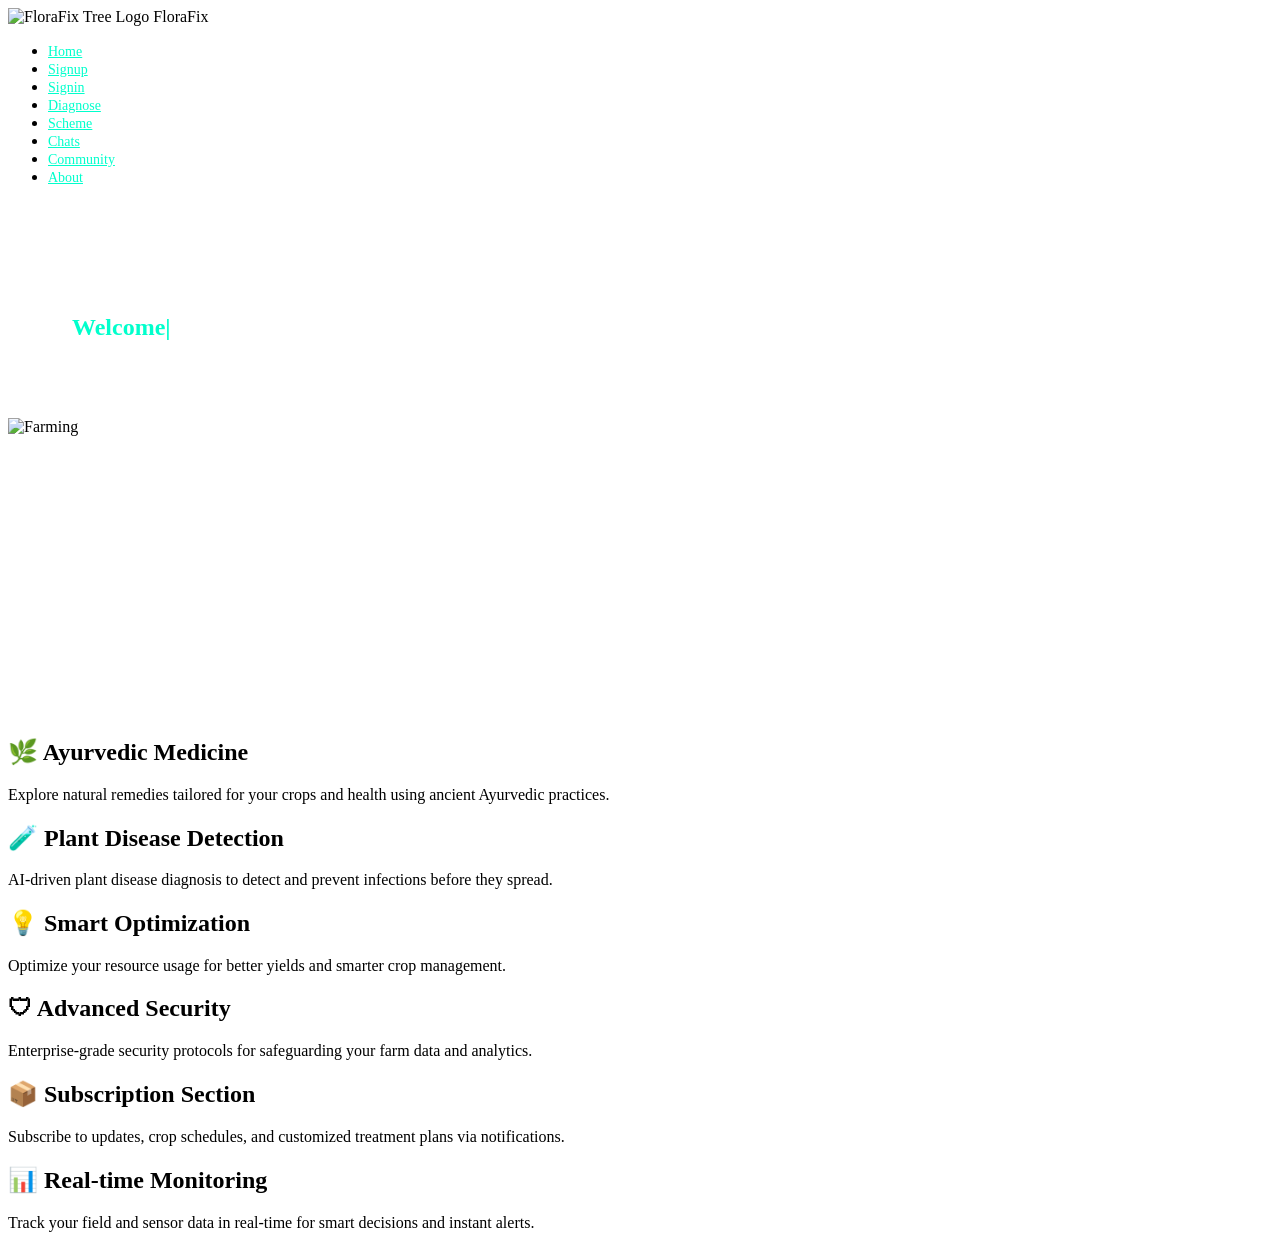
==== backend/frontend/index.html @ d6b54a0a "first commit" ====
<!DOCTYPE html>
<html lang="en">
<head>
  <meta charset="UTF-8" />
  <meta name="viewport" content="width=device-width, initial-scale=1" />
  <title>Florafix</title>

  <!-- Tailwind CDN -->
  <script src="https://cdn.tailwindcss.com"></script>

  <!-- ✅ Background -->
  <div class="fixed inset-0 -z-10 bg-[#000000] bg-[radial-gradient(#ffffff33_1px,#00091d_1px)] bg-[size:20px_20px]"></div>

  <link rel="stylesheet" href="style.css">
  
  <style>
    html {
      scroll-behavior: smooth;
    }
    .flip-card {
      perspective: 1000px;
    }
    .flip-card-inner {
      position: relative;
      width: 500px;
      height: 300px;
      transition: transform 1.5s;
      transform-style: preserve-3d;
    }
    .flip-card-front, .flip-card-back {
      position: absolute;
      width: 100%;
      height: 100%;
      backface-visibility: hidden;
    }
    .flip-card-back {
      transform: rotateY(180deg);
    }
  </style>
</head>
<body class="bg-slate-950 text-white flex flex-col">

  <!-- ✅ Top Navigation Bar with Logo -->
  <nav class="w-full flex items-center justify-between px-8 py-4">
<!-- Logo (Top Left) -->
<div class="flex items-center space-x-2">
  <img src="https://static.vecteezy.com/system/resources/previews/019/813/073/large_2x/modern-medical-and-health-care-center-ayurvedic-logo-design-illustration-free-vector.jpg" 
       alt="FloraFix Tree Logo" 
       class="h-12 w-auto">
       <span class="text-xl font-semibold text-green-800">FloraFix</span>
</div>






    <!-- Navigation Links (Right) -->
    <!-- <ul class="flex space-x-5 text-sm font-medium text-white">
      <li><a href="index.html" class="hover:text-green-400 transition">Home</a></li>
      <li><a href="signin.html" class="hover:text-green-400 transition">Diagnose</a></li>
      <li><a href="scheme.html" class="hover:text-green-400 transition">Scheme</a></li>
      <li><a href="subscription.html" class="hover:text-green-400 transition">Chats</a></li>
      <li><a href="community.html" class="hover:text-green-400 transition">Community</a></li>
      <li><a href="about.html" class="hover:text-green-400 transition">About</a></li>
    </ul> -->
    <ul class="flex space-x-5 text-sm font-medium text-white">
  <li><a href="index.html" class="hover:text-green-400 transition">Home</a></li>
  <li><a href="http://127.0.0.1:8000/signup/" class="hover:text-green-400 transition">Signup</a></li>
  <li><a href="http://127.0.0.1:8000/signin/" class="hover:text-green-400 transition">Signin</a></li>
  <li><a href="http://127.0.0.1:8000/diagnose/" class="hover:text-green-400 transition">Diagnose</a></li>
  <li><a href="scheme.html" class="hover:text-green-400 transition">Scheme</a></li>
  <li><a href="subscription.html" class="hover:text-green-400 transition">Chats</a></li>
  <li><a href="community.html" class="hover:text-green-400 transition">Community</a></li>
  <li><a href="about.html" class="hover:text-green-400 transition">About</a></li>
</ul>

  </nav>

  <!-- ✅ Typewriter Section -->
  <section id="home" class="flex flex-col items-center justify-center pt-10">
    <h1 id="typewriter" class="typewriter-text text-6xl font-mono"></h1>
  </section>

  <!-- ✅ Image Flip Section -->
  <section class="flex justify-center px-10 mb-16 mt-10">
    <div class="flip-card">
      <div class="flip-card-inner" id="flip-card-inner">
        <div class="flip-card-front bg-white/10 border border-white/10 rounded-2xl p-4 backdrop-blur-lg shadow-[0_4px_30px_rgba(0,0,0,0.3)]">
          <img id="flip-card-image" 
               src="https://media.istockphoto.com/id/869262278/photo/everyday-should-be-earth-day.webp?a=1&b=1&s=612x612&w=0&k=20&c=QbJzIt-z2P7cQ-JjvrcbH_EDpDMI73gTD4egKAuNnLA=" 
               alt="Farming" 
               class="w-full h-full object-cover rounded-2xl">
        </div>
        <div class="flip-card-back bg-white/10 border border-white/10 rounded-2xl p-4 backdrop-blur-lg shadow-[0_4px_30px_rgba(0,0,0,0.3)] flex items-center justify-center">
          <img id="flip-card-back-image" 
               src="https://plus.unsplash.com/premium_photo-1664476484425-79b8ce32c009?q=80&w=1170&auto=format&fit=crop" 
               alt="Next Farming" 
               class="w-full h-full object-cover rounded-2xl">
        </div>
      </div>
    </div>
  </section>

  <!-- ✅ Features Section -->
  <section class="px-6 md:px-10 py-12 grid grid-cols-1 sm:grid-cols-2 lg:grid-cols-3 gap-8">
    <!-- CARD START -->
    <div class="relative group bg-white/5 border border-white/10 rounded-2xl p-6 backdrop-blur-lg 
                shadow-[0_4px_30px_rgba(0,0,0,0.3)] transition-all duration-300 
                hover:scale-105 hover:shadow-[0_10px_40px_rgba(0,255,150,0.3)]">
      <h2 class="text-xl font-semibold mb-2 text-green-300">🌿 Ayurvedic Medicine</h2>
      <p class="text-sm text-gray-300">Explore natural remedies tailored for your crops and health using ancient Ayurvedic practices.</p>
    </div>

    <div class="relative group bg-white/5 border border-white/10 rounded-2xl p-6 backdrop-blur-lg 
                shadow-[0_4px_30px_rgba(0,0,0,0.3)] transition-all duration-300 
                hover:scale-105 hover:shadow-[0_10px_40px_rgba(255,255,100,0.3)]">
      <h2 class="text-xl font-semibold mb-2 text-yellow-300">🧪 Plant Disease Detection</h2>
      <p class="text-sm text-gray-300">AI-driven plant disease diagnosis to detect and prevent infections before they spread.</p>
    </div>

    <div class="relative group bg-white/5 border border-white/10 rounded-2xl p-6 backdrop-blur-lg 
                shadow-[0_4px_30px_rgba(0,0,0,0.3)] transition-all duration-300 
                hover:scale-105 hover:shadow-[0_10px_40px_rgba(150,255,150,0.3)]">
      <h2 class="text-xl font-semibold mb-2 text-green-200">💡 Smart Optimization</h2>
      <p class="text-sm text-gray-300">Optimize your resource usage for better yields and smarter crop management.</p>
    </div>

    <div class="relative group bg-white/5 border border-white/10 rounded-2xl p-6 backdrop-blur-lg 
                shadow-[0_4px_30px_rgba(0,0,0,0.3)] transition-all duration-300 
                hover:scale-105 hover:shadow-[0_10px_40px_rgba(100,200,255,0.3)]">
      <h2 class="text-xl font-semibold mb-2 text-blue-300">🛡 Advanced Security</h2>
      <p class="text-sm text-gray-300">Enterprise-grade security protocols for safeguarding your farm data and analytics.</p>
    </div>

    <div class="relative group bg-white/5 border border-white/10 rounded-2xl p-6 backdrop-blur-lg 
                shadow-[0_4px_30px_rgba(0,0,0,0.3)] transition-all duration-300 
                hover:scale-105 hover:shadow-[0_10px_40px_rgba(255,150,255,0.3)]">
      <h2 class="text-xl font-semibold mb-2 text-pink-300">📦 Subscription Section</h2>
      <p class="text-sm text-gray-300">Subscribe to updates, crop schedules, and customized treatment plans via notifications.</p>
    </div>

    <div class="relative group bg-white/5 border border-white/10 rounded-2xl p-6 backdrop-blur-lg 
                shadow-[0_4px_30px_rgba(0,0,0,0.3)] transition-all duration-300 
                hover:scale-105 hover:shadow-[0_10px_40px_rgba(150,250,250,0.3)]">
      <h2 class="text-xl font-semibold mb-2 text-cyan-300">📊 Real-time Monitoring</h2>
      <p class="text-sm text-gray-300">Track your field and sensor data in real-time for smart decisions and instant alerts.</p>
    </div>
    <!-- CARD END -->
  </section>

  <!-- ✅ External Script -->
  <script src="script.js"></script>

  <!-- ✅ Flip Animation Script -->
  <script>
    const imageUrls = [
      "https://media.istockphoto.com/id/1277110293/photo/close-up-of-woman-caring-for-and-watering-house-plants-with-spray.jpg?s=612x612&w=0&k=20&c=H7bAbbL8xFePigxnlmleSJhN4YHtVxm4AbDkckkKZ2A=",
      "https://media.istockphoto.com/id/1180227901/photo/witchs-laboratory-alchemical-equipment-apothecary-treatment.jpg?s=612x612&w=0&k=20&c=ee-QkTHD0_DHGNf-u1Mh_70A9ZMzer-bnkAumr3Wdeo=",
      "https://plus.unsplash.com/premium_photo-1664476484425-79b8ce32c009?q=80&w=1170&auto=format&fit=crop",
      "https://i.ytimg.com/vi/vOvmhAsPolo/hq720.jpg?sqp=-oaymwEhCK4FEIIDSFryq4qpAxMIARUAAAAAGAElAADIQj0AgKJD&rs=AOn4CLBGaZy9p8sOYusLXFqgkOm55633sg",
      "https://media.istockphoto.com/id/2168234067/photo/red-colour-beetle-on-leaf.jpg?s=612x612&w=0&k=20&c=Ry3fsmpcdnUzc6HTDC3gJo_fv0SiGK2jYKmagr2VPp4="
    ];

    let currentIndex = 0;

    function changeImage() {
      const flipCardInner = document.getElementById('flip-card-inner');
      const backImageElement = document.getElementById('flip-card-back-image');
      const nextIndex = (currentIndex + 1) % imageUrls.length;
      backImageElement.src = imageUrls[nextIndex];
      flipCardInner.style.transform = 'rotateY(180deg)';

      setTimeout(() => {
        currentIndex = nextIndex;
        const imageElement = document.getElementById('flip-card-image');
        imageElement.src = imageUrls[currentIndex];
        flipCardInner.style.transform = 'rotateY(0deg)';
      }, 1500);
    }

    setInterval(changeImage, 3000);
  </script>
</body>
</html>
---- backend/frontend/style.css ----
/* Shift text to the left */
.typewriter-text {
  color: #00ffcc;
  align-self: flex-start;       /* Push the text to the left */
  margin-left: 5vw;
  margin-top: 10vw;             /* Optional spacing from the left edge */
  margin-bottom: 6vw; 
}

nav ul li a {
  color: #00ffcc; /* Tailwind's green-500 */
  font-weight: 500;
  font-size: 0.875rem; /* same as Tailwind's text-sm */
}



/* Typewriter blinking cursor */
#typewriter::after {
  content: '|';
  animation: blink 1s infinite;
}


@keyframes blink {
  0%, 100% { opacity: 1; }
  50% { opacity: 0; }
}
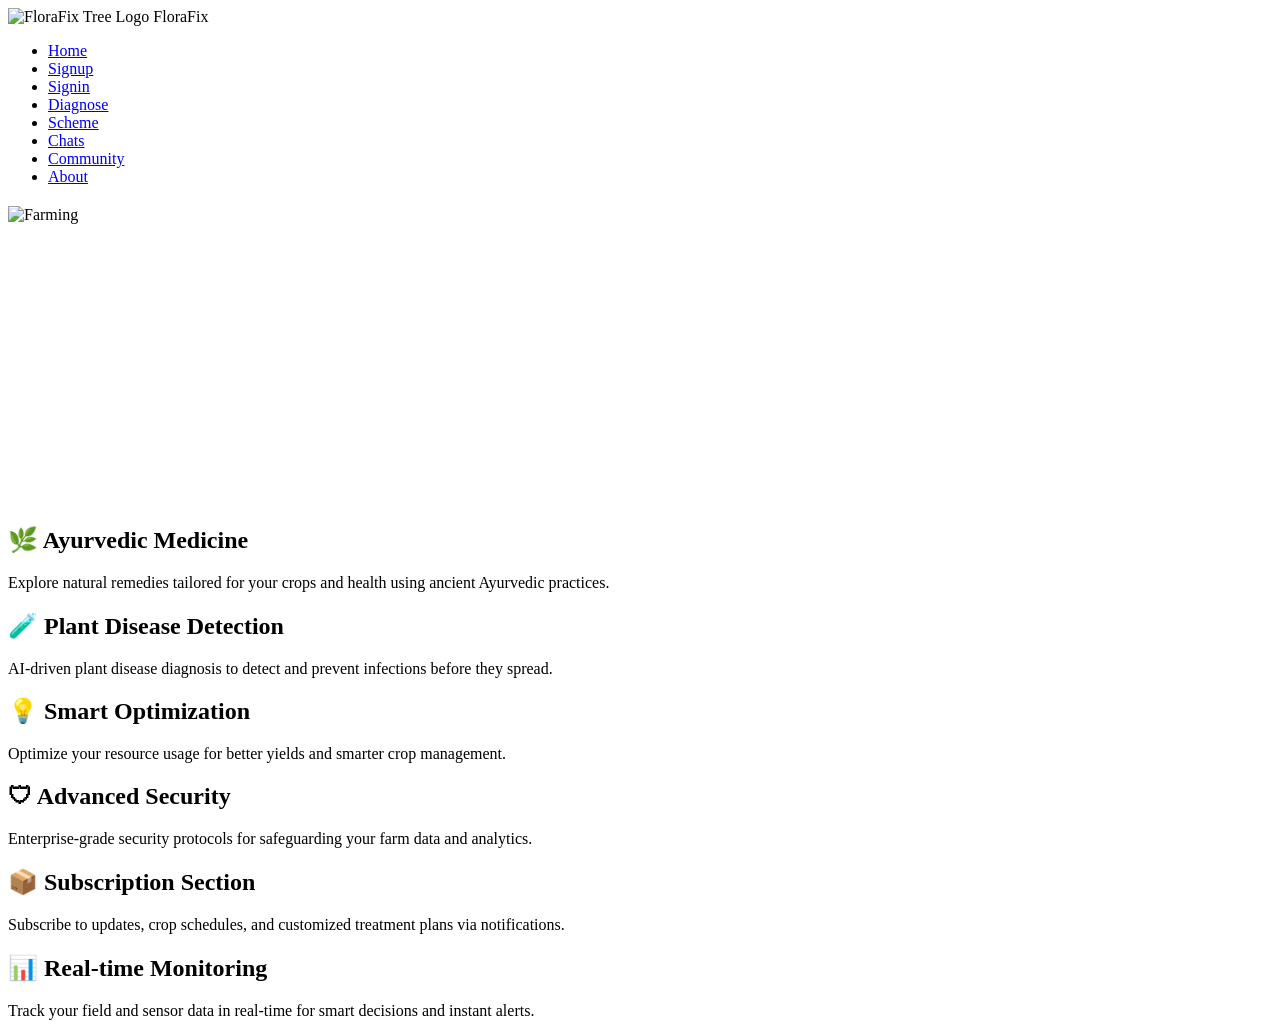
==== commit 65f96bc4: "Add project files and updates" ====
--- a/backend/frontend/index.html
+++ b/backend/frontend/index.html
@@ -11,7 +11,7 @@
   <!-- ✅ Background -->
   <div class="fixed inset-0 -z-10 bg-[#000000] bg-[radial-gradient(#ffffff33_1px,#00091d_1px)] bg-[size:20px_20px]"></div>
 
-  <link rel="stylesheet" href="style.css">
+  <link rel="stylesheet" href="/static/style.css">
   
   <style>
     html {
@@ -57,22 +57,22 @@
 
     <!-- Navigation Links (Right) -->
     <!-- <ul class="flex space-x-5 text-sm font-medium text-white">
-      <li><a href="index.html" class="hover:text-green-400 transition">Home</a></li>
-      <li><a href="signin.html" class="hover:text-green-400 transition">Diagnose</a></li>
-      <li><a href="scheme.html" class="hover:text-green-400 transition">Scheme</a></li>
-      <li><a href="subscription.html" class="hover:text-green-400 transition">Chats</a></li>
-      <li><a href="community.html" class="hover:text-green-400 transition">Community</a></li>
-      <li><a href="about.html" class="hover:text-green-400 transition">About</a></li>
+      <li><a href="/" class="hover:text-green-400 transition">Home</a></li>
+      <li><a href="/diagnose/" class="hover:text-green-400 transition">Diagnose</a></li>
+      <li><a href="/scheme/" class="hover:text-green-400 transition">Scheme</a></li>
+      <li><a href="/subscription/" class="hover:text-green-400 transition">Chats</a></li>
+      <li><a href="/community/" class="hover:text-green-400 transition">Community</a></li>
+      <li><a href="/about/" class="hover:text-green-400 transition">About</a></li>
     </ul> -->
     <ul class="flex space-x-5 text-sm font-medium text-white">
-  <li><a href="index.html" class="hover:text-green-400 transition">Home</a></li>
-  <li><a href="http://127.0.0.1:8000/signup/" class="hover:text-green-400 transition">Signup</a></li>
-  <li><a href="http://127.0.0.1:8000/signin/" class="hover:text-green-400 transition">Signin</a></li>
-  <li><a href="http://127.0.0.1:8000/diagnose/" class="hover:text-green-400 transition">Diagnose</a></li>
-  <li><a href="scheme.html" class="hover:text-green-400 transition">Scheme</a></li>
-  <li><a href="subscription.html" class="hover:text-green-400 transition">Chats</a></li>
-  <li><a href="community.html" class="hover:text-green-400 transition">Community</a></li>
-  <li><a href="about.html" class="hover:text-green-400 transition">About</a></li>
+  <li><a href="/" class="hover:text-green-400 transition">Home</a></li>
+  <li><a href="/signup/" class="hover:text-green-400 transition">Signup</a></li>
+  <li><a href="/signin/" class="hover:text-green-400 transition">Signin</a></li>
+  <li><a href="/diagnose/" class="hover:text-green-400 transition">Diagnose</a></li>
+  <li><a href="/scheme/" class="hover:text-green-400 transition">Scheme</a></li>
+  <li><a href="/subscription/" class="hover:text-green-400 transition">Chats</a></li>
+  <li><a href="/community/" class="hover:text-green-400 transition">Community</a></li>
+  <li><a href="/about/" class="hover:text-green-400 transition">About</a></li>
 </ul>
 
   </nav>
@@ -150,7 +150,7 @@
   </section>
 
   <!-- ✅ External Script -->
-  <script src="script.js"></script>
+  <script src="/static/script.js"></script>
 
   <!-- ✅ Flip Animation Script -->
   <script>
